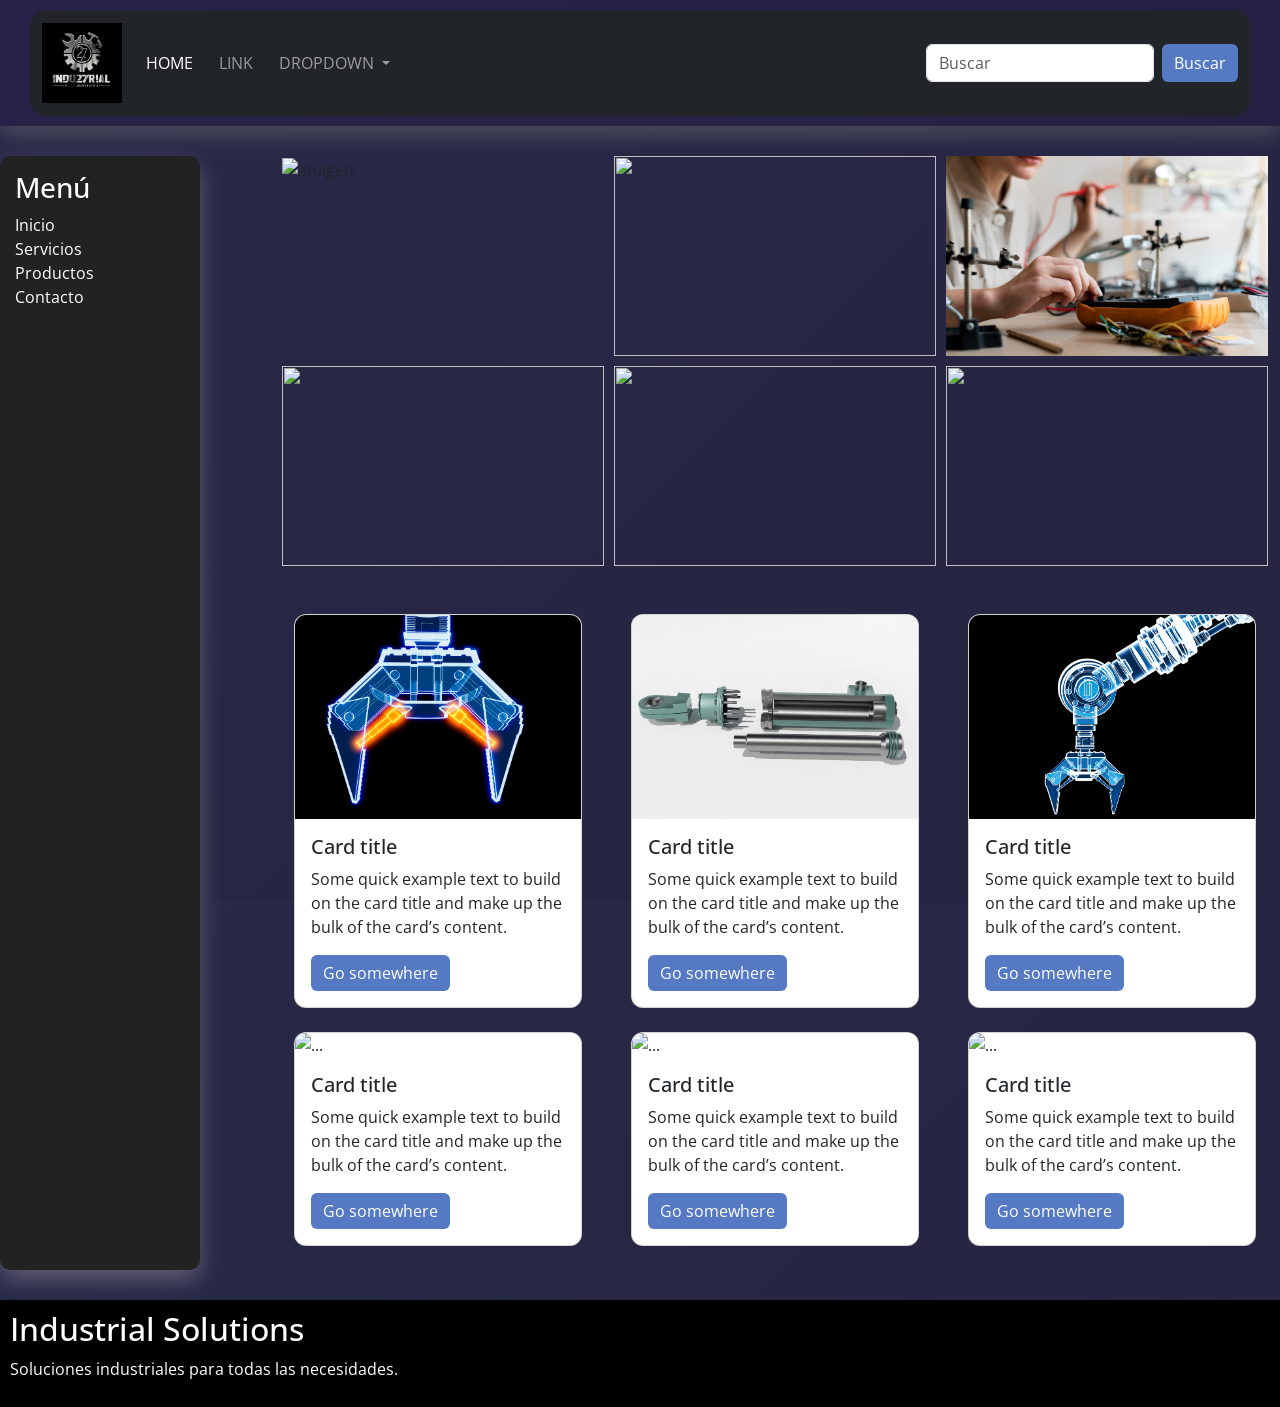
==== index.html @ 7405435a "mejoras responsive + sidebar + animaciones" ====
<!DOCTYPE html>
<html lang="es">

<head>
    <meta charset="UTF-8">
    <meta name="viewport" content="width=device-width, initial-scale=1.0">
    <title>Clase 5 | Bootstrap</title>
    <!--BOOTSTRAP-->
    <link href="https://cdn.jsdelivr.net/npm/bootstrap@5.3.8/dist/css/bootstrap.min.css" rel="stylesheet"
        integrity="sha384-sRIl4kxILFvY47J16cr9ZwB07vP4J8+LH7qKQnuqkuIAvNWLzeN8tE5YBujZqJLB" crossorigin="anonymous">

    <!--ESTILOS-->
    <link rel="stylesheet" href="assets/css/styles.css">
</head>

<body>
    <header>
        <nav class="navbar navbar-expand-lg navbar-dark bg-dark rounded-4">
            <div class="container-fluid">
                <a class="navbar-brand" href="#"><img src="assets/img/logo.webp" width="80" alt="logo"></a>
                <button class="navbar-toggler" type="button" data-bs-toggle="collapse"
                    data-bs-target="#navbarSupportedContent" aria-controls="navbarSupportedContent"
                    aria-expanded="false" aria-label="Toggle navigation">
                    <span class="navbar-toggler-icon"></span>
                </button>
                <div class="collapse navbar-collapse" id="navbarSupportedContent">
                    <ul class="navbar-nav me-auto mb-2 mb-lg-0">
                        <li class="nav-item">
                            <a class="nav-link active" aria-current="page" href="#">Home</a>
                        </li>
                        <li class="nav-item">
                            <a class="nav-link" href="#">Link</a>
                        </li>
                        <li class="nav-item dropdown">
                            <a class="nav-link dropdown-toggle" href="#" role="button" data-bs-toggle="dropdown"
                                aria-expanded="false">
                                Dropdown
                            </a>
                            <ul class="dropdown-menu">
                                <li><a class="dropdown-item" href="#">Action</a></li>
                                <li><a class="dropdown-item" href="#">Another action</a></li>
                                <li>
                                    <hr class="dropdown-divider">
                                </li>
                                <li><a class="dropdown-item" href="#">Something else here</a></li>
                            </ul>
                        </li>

                    </ul>
                    <form class="d-flex" role="search">
                        <input class="form-control me-2" type="search" placeholder="Buscar" aria-label="Search" />
                        <button class="btn btn-primary" type="submit">Buscar</button>
                    </form>
                </div>
            </div>
        </nav>
        <!-- <div>
            
        </div> -->

        <!--  <div id="menu-hamburguesa">
            <img src="assets/img/menu-svgrepo-com.svg" width="50" alt="menu">
        </div> -->
    </header>
    <main>
        <section class="layout">
            <aside class="sidebar">
                <h3>Menú</h3>
                <ul>
                    <li>Inicio</li>
                    <li>Servicios</li>
                    <li>Productos</li>
                    <li>Contacto</li>
                </ul>
            </aside>
            <div>
                <section class="grilla container">
                    <div class="contenedor-1">
                        <img src="assets/img/imagen1.jpg" alt="imagen">
                    </div>
                    <div class="contenedor-2">
                        <img src="assets/img/imagen2.jpg" alt="">
                    </div>
                    <div class="contenedor-3">
                        <img src="assets/img/imagen3.jpg" alt="">
                    </div>
                    <div class="contenedor-4">
                        <img src="assets/img/imagen4.jpg" alt="">
                    </div>
                    <div class="contenedor-5">
                        <img src="assets/img/imagen5.jpg" alt="">
                    </div>
                    <div class="contenedor-6">
                        <img src="assets/img/imagen6.jpg" alt="">
                    </div>
                </section>
                <section id="section" class="mt-5">
                    <div class="container">
                        <div class="row">
                            <div class="col-md-6 col-lg-4 mb-4 d-flex justify-content-center">
                                <div class="card" style="width: 18rem;">
                                    <img src="assets/img/imagen7.jpg" class="card-img-top" alt="...">
                                    <div class="card-body">
                                        <h5 class="card-title">Card title</h5>
                                        <p class="card-text">Some quick example text to build on the card title and make
                                            up
                                            the bulk
                                            of the card’s
                                            content.</p>
                                        <a href="#" class="btn btn-primary">Go somewhere</a>
                                    </div>
                                </div>
                            </div>
                            <div class="col-md-6 col-lg-4 mb-4 d-flex justify-content-center">
                                <div class="card" style="width: 18rem;">
                                    <img src="assets/img/imagen8.jpg" class="card-img-top" alt="...">
                                    <div class="card-body">
                                        <h5 class="card-title">Card title</h5>
                                        <p class="card-text">Some quick example text to build on the card title and make
                                            up
                                            the bulk
                                            of the card’s
                                            content.</p>
                                        <a href="#" class="btn btn-primary">Go somewhere</a>
                                    </div>
                                </div>
                            </div>
                            <div class="col-md-6 col-lg-4 mb-4 d-flex justify-content-center">
                                <div class="card" style="width: 18rem;">
                                    <img src="assets/img/imagen9.jpg" class="card-img-top" alt="...">
                                    <div class="card-body">
                                        <h5 class="card-title">Card title</h5>
                                        <p class="card-text">Some quick example text to build on the card title and make
                                            up
                                            the bulk
                                            of the card’s
                                            content.</p>
                                        <a href="#" class="btn btn-primary">Go somewhere</a>
                                    </div>
                                </div>
                            </div>
                            <div class="col-md-6 col-lg-4 mb-4 d-flex justify-content-center">
                                <div class="card" style="width: 18rem;">
                                    <img src="assets/img/imagen10.jpg" class="card-img-top" alt="...">
                                    <div class="card-body">
                                        <h5 class="card-title">Card title</h5>
                                        <p class="card-text">Some quick example text to build on the card title and make
                                            up
                                            the bulk
                                            of the card’s
                                            content.</p>
                                        <a href="#" class="btn btn-primary">Go somewhere</a>
                                    </div>
                                </div>
                            </div>
                            <div class="col-md-6 col-lg-4 mb-4 d-flex justify-content-center">
                                <div class="card" style="width: 18rem;">
                                    <img src="assets/img/imagen11.jpg" class="card-img-top" alt="...">
                                    <div class="card-body">
                                        <h5 class="card-title">Card title</h5>
                                        <p class="card-text">Some quick example text to build on the card title and make
                                            up
                                            the bulk
                                            of the card’s
                                            content.</p>
                                        <a href="#" class="btn btn-primary">Go somewhere</a>
                                    </div>
                                </div>
                            </div>
                            <div class="col-md-6 col-lg-4 mb-4 d-flex justify-content-center">
                                <div class="card" style="width: 18rem;">
                                    <img src="assets/img/imagen12.jpg" class="card-img-top" alt="...">
                                    <div class="card-body">
                                        <h5 class="card-title">Card title</h5>
                                        <p class="card-text">Some quick example text to build on the card title and make
                                            up
                                            the bulk
                                            of the card’s
                                            content.</p>
                                        <a href="#" class="btn btn-primary">Go somewhere</a>
                                    </div>
                                </div>
                            </div>
                        </div>
                    </div>
                </section>
            </div>
        </section>
    </main>
    <footer>
        <h2>Industrial Solutions</h2>
        <p>Soluciones industriales para todas las necesidades.</p>
    </footer>
    <!--BOOTSTRAP-->
    <script src="https://cdn.jsdelivr.net/npm/bootstrap@5.3.8/dist/js/bootstrap.bundle.min.js"
        integrity="sha384-FKyoEForCGlyvwx9Hj09JcYn3nv7wiPVlz7YYwJrWVcXK/BmnVDxM+D2scQbITxI"
        crossorigin="anonymous"></script>
</body>

</html>
---- assets/css/styles.css ----
@import url("https://fonts.googleapis.com/css2?family=Open+Sans:ital,wght@0,300..800;1,300..800&display=swap");
* {
  padding: 0;
  margin: 0;
  box-sizing: border-box;
}

body {
  font-family: "Open Sans", sans-serif;
  background: linear-gradient(135deg, #282848, #252541);
}

html, body {
  height: 100%;
}

body {
  display: flex;
  flex-direction: column;
}

.layout {
  display: grid;
  grid-template-columns: 250px 1fr;
  gap: 20px;
}
@media (max-width: 991px) {
  .layout {
    grid-template-columns: 1fr;
    padding: 0 10px;
  }
}

header {
  background-color: rgba(37, 6, 66, 0.179);
  padding: 10px 30px;
  box-shadow: 0 10px 20px rgba(128, 128, 128, 0.383);
}
header nav ul {
  list-style: none;
  display: flex;
  column-gap: 10px;
}
header nav ul li a {
  text-decoration: none;
  color: rgb(85, 121, 194);
  text-transform: uppercase;
  font-weight: 600;
}
header nav ul li:hover .submenu {
  display: block;
}
header nav ul .lista {
  position: relative;
}
header nav ul .lista .submenu {
  display: none;
  position: absolute;
  top: 20px;
  left: -10px;
  padding: 10px;
  width: 180px;
  background-color: rgba(245, 245, 220, 0.837);
}
header nav ul .lista .submenu li {
  margin-bottom: 5px;
}
header #menu-hamburguesa {
  display: none;
}

main {
  flex: 1;
}

main {
  flex: 1;
  padding: 30px 0;
}

footer {
  background-color: black;
  color: white;
  padding: 10px;
}

.grilla img {
  width: 100%;
  height: 100%;
  object-fit: cover;
}

.grilla {
  display: grid;
  grid-template-columns: repeat(3, 1fr);
  grid-template-rows: 200px 200px;
  justify-content: center;
  grid-template-areas: "area1 area2 area3" "area4 area5 area6";
  gap: 10px;
}

.contenedor-1 {
  grid-area: area1;
}

.contenedor-2 {
  grid-area: area2;
}

.contenedor-3 {
  grid-area: area3;
}

.contenedor-4 {
  grid-area: area4;
}

.contenedor-5 {
  grid-area: area5;
}

.contenedor-6 {
  grid-area: area6;
}

.sidebar {
  width: 200px;
  background-color: #222;
  color: white;
  padding: 15px;
  justify-items: center;
  border-radius: 10px;
  box-shadow: 0 10px 25px rgba(227, 222, 222, 0.3);
}
.sidebar ul {
  list-style: none;
  padding: 0;
}

@media (max-width: 991px) {
  .sidebar {
    padding: 10px;
    justify-self: center;
    margin: 10px;
    width: 100%;
    text-align: center;
    max-width: none;
    border-radius: 10px;
    box-shadow: 0 10px 25px rgba(227, 222, 222, 0.3);
  }
}
.card {
  transition: all 0.3s ease;
  border-radius: 12px;
  overflow: hidden;
}
.card:hover {
  transform: translateY(-8px) scale(1.03);
  box-shadow: 0 25px 60px rgba(0, 0, 0, 0.3);
}

.card-img-top {
  transition: transform 0.3s ease;
}

.card:hover .card-img-top {
  transform: scale(1.1);
}

.btn-primary {
  background-color: rgb(85, 121, 194);
  border: none;
}

.btn-primary:hover {
  background-color: rgb(85, 121, 194);
  opacity: 0.8;
}

#animaciones .caja {
  width: 100px;
  height: 100px;
  background-color: red;
  margin: 20px;
}

@media (max-width: 991px) {
  header #menu-hamburguesa {
    display: block;
  }
  header nav {
    display: none;
  }
  .layout {
    flex-direction: column;
  }
}
@media (max-width: 780px) {
  .grilla {
    grid-template-columns: repeat(2, 1fr);
    grid-template-rows: repeat(3, 200px);
    grid-template-areas: "area1 area2" "area3 area4" "area5 area6";
  }
}
@media (max-width: 480px) {
  .grilla {
    grid-template-columns: 1fr;
    grid-template-rows: repeat(6, 200px);
    grid-template-areas: "area1" "area2" "area3" "area4" "area5" "area6";
  }
  .card img {
    height: 150px;
  }
}

/*# sourceMappingURL=styles.css.map */
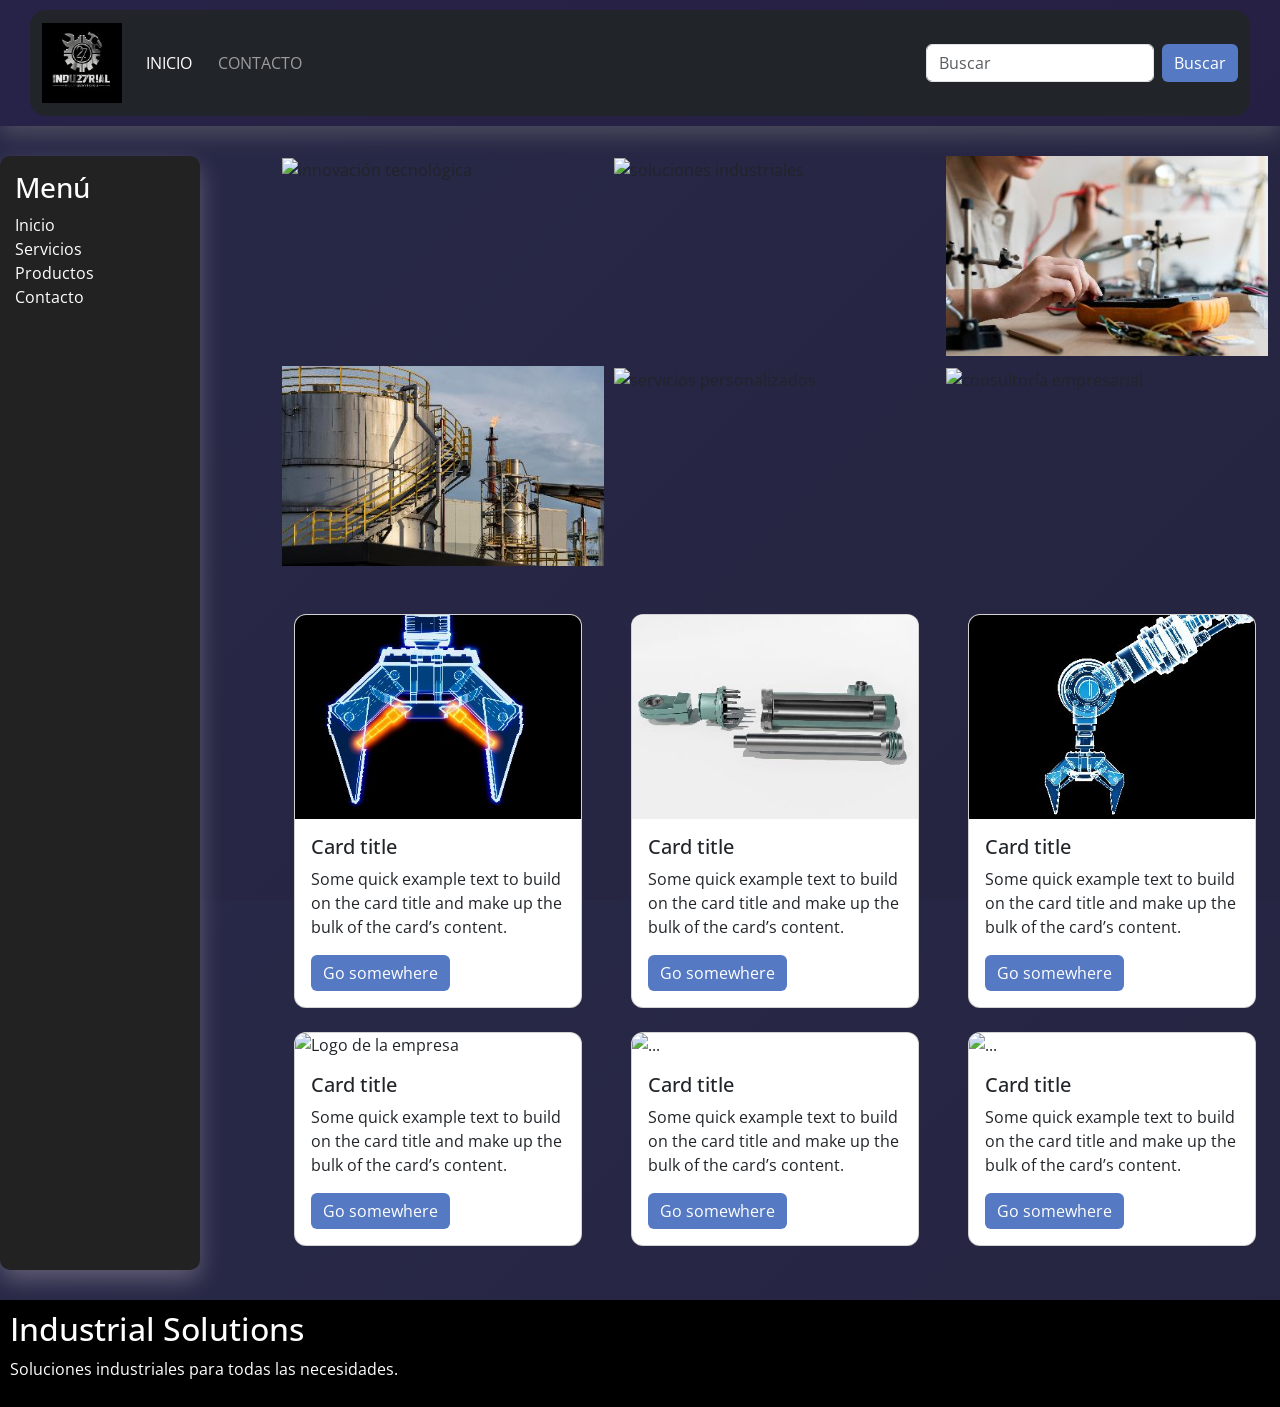
==== commit 45ff6ea9: "se modifica tamaño de imagenes y se agrega productos.html" ====
--- a/index.html
+++ b/index.html
@@ -4,7 +4,10 @@
 <head>
     <meta charset="UTF-8">
     <meta name="viewport" content="width=device-width, initial-scale=1.0">
-    <title>Clase 5 | Bootstrap</title>
+    <title>Industrial | Multiservicios</title>
+    <meta name="description" content="Soluciones industriales para todas las necesidades, contactanos y mejora tu industria.">
+    <meta name="keywords" content="industrial, soluciones, multiservicios, industria, servicios industriales">
+
     <!--BOOTSTRAP-->
     <link href="https://cdn.jsdelivr.net/npm/bootstrap@5.3.8/dist/css/bootstrap.min.css" rel="stylesheet"
         integrity="sha384-sRIl4kxILFvY47J16cr9ZwB07vP4J8+LH7qKQnuqkuIAvNWLzeN8tE5YBujZqJLB" crossorigin="anonymous">
@@ -26,25 +29,12 @@
                 <div class="collapse navbar-collapse" id="navbarSupportedContent">
                     <ul class="navbar-nav me-auto mb-2 mb-lg-0">
                         <li class="nav-item">
-                            <a class="nav-link active" aria-current="page" href="#">Home</a>
+                            <a class="nav-link active" aria-current="page" href="#">Inicio</a>
                         </li>
                         <li class="nav-item">
-                            <a class="nav-link" href="#">Link</a>
+                            <a class="nav-link" href="pages/contacto.html">Contacto</a>
                         </li>
-                        <li class="nav-item dropdown">
-                            <a class="nav-link dropdown-toggle" href="#" role="button" data-bs-toggle="dropdown"
-                                aria-expanded="false">
-                                Dropdown
-                            </a>
-                            <ul class="dropdown-menu">
-                                <li><a class="dropdown-item" href="#">Action</a></li>
-                                <li><a class="dropdown-item" href="#">Another action</a></li>
-                                <li>
-                                    <hr class="dropdown-divider">
-                                </li>
-                                <li><a class="dropdown-item" href="#">Something else here</a></li>
-                            </ul>
-                        </li>
+                        
 
                     </ul>
                     <form class="d-flex" role="search">
@@ -76,22 +66,22 @@
             <div>
                 <section class="grilla container">
                     <div class="contenedor-1">
-                        <img src="assets/img/imagen1.jpg" alt="imagen">
+                        <img src="assets/img/imagen1.jpg" alt="innovación tecnológica">
                     </div>
                     <div class="contenedor-2">
-                        <img src="assets/img/imagen2.jpg" alt="">
+                        <img src="assets/img/imagen2.jpg" alt="soluciones industriales">
                     </div>
                     <div class="contenedor-3">
-                        <img src="assets/img/imagen3.jpg" alt="">
+                        <img src="assets/img/imagen3.jpg" alt="servicios especializados">
                     </div>
                     <div class="contenedor-4">
-                        <img src="assets/img/imagen4.jpg" alt="">
+                        <img src="assets/img/imagen4.jpg" alt="mejora de procesos industriales">
                     </div>
                     <div class="contenedor-5">
-                        <img src="assets/img/imagen5.jpg" alt="">
+                        <img src="assets/img/imagen5.jpg" alt="servicios personalizados">
                     </div>
                     <div class="contenedor-6">
-                        <img src="assets/img/imagen6.jpg" alt="">
+                        <img src="assets/img/imagen6.jpg" alt="consultoría empresarial">
                     </div>
                 </section>
                 <section id="section" class="mt-5">
@@ -141,7 +131,7 @@
                             </div>
                             <div class="col-md-6 col-lg-4 mb-4 d-flex justify-content-center">
                                 <div class="card" style="width: 18rem;">
-                                    <img src="assets/img/imagen10.jpg" class="card-img-top" alt="...">
+                                    <img src="assets/img/imagen10.jpg" class="card-img-top" alt="Logo de la empresa">
                                     <div class="card-body">
                                         <h5 class="card-title">Card title</h5>
                                         <p class="card-text">Some quick example text to build on the card title and make
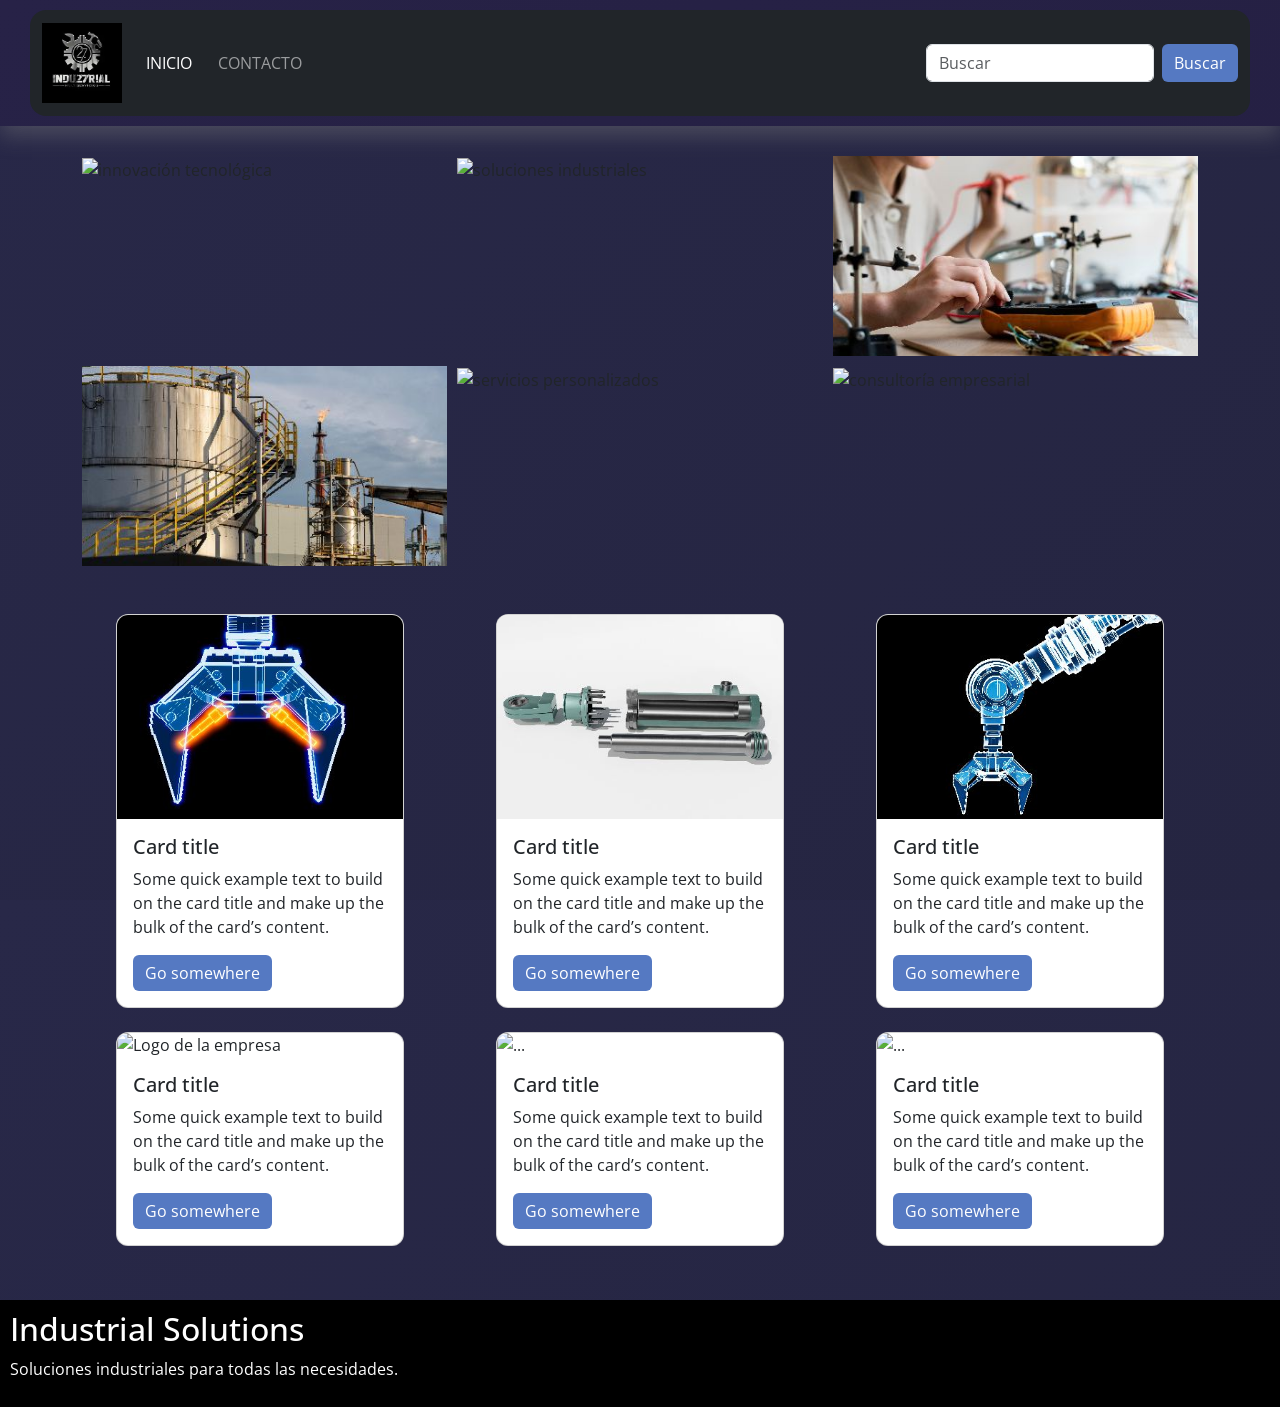
==== commit ac319a30: "agregan archivos" ====
--- a/index.html
+++ b/index.html
@@ -54,15 +54,6 @@
     </header>
     <main>
         <section class="layout">
-            <aside class="sidebar">
-                <h3>Menú</h3>
-                <ul>
-                    <li>Inicio</li>
-                    <li>Servicios</li>
-                    <li>Productos</li>
-                    <li>Contacto</li>
-                </ul>
-            </aside>
             <div>
                 <section class="grilla container">
                     <div class="contenedor-1">
--- a/assets/css/styles.css
+++ b/assets/css/styles.css
@@ -21,7 +21,7 @@
 
 .layout {
   display: grid;
-  grid-template-columns: 250px 1fr;
+  grid-template-columns: 1fr;
   gap: 20px;
 }
 @media (max-width: 991px) {
@@ -39,6 +39,7 @@
 header nav ul {
   list-style: none;
   display: flex;
+  -moz-column-gap: 10px;
   column-gap: 10px;
 }
 header nav ul li a {
@@ -87,6 +88,7 @@
 .grilla img {
   width: 100%;
   height: 100%;
+  -o-object-fit: cover;
   object-fit: cover;
 }
 
@@ -211,6 +213,4 @@
   .card img {
     height: 150px;
   }
-}
-
-/*# sourceMappingURL=styles.css.map */
+}/*# sourceMappingURL=styles.css.map */
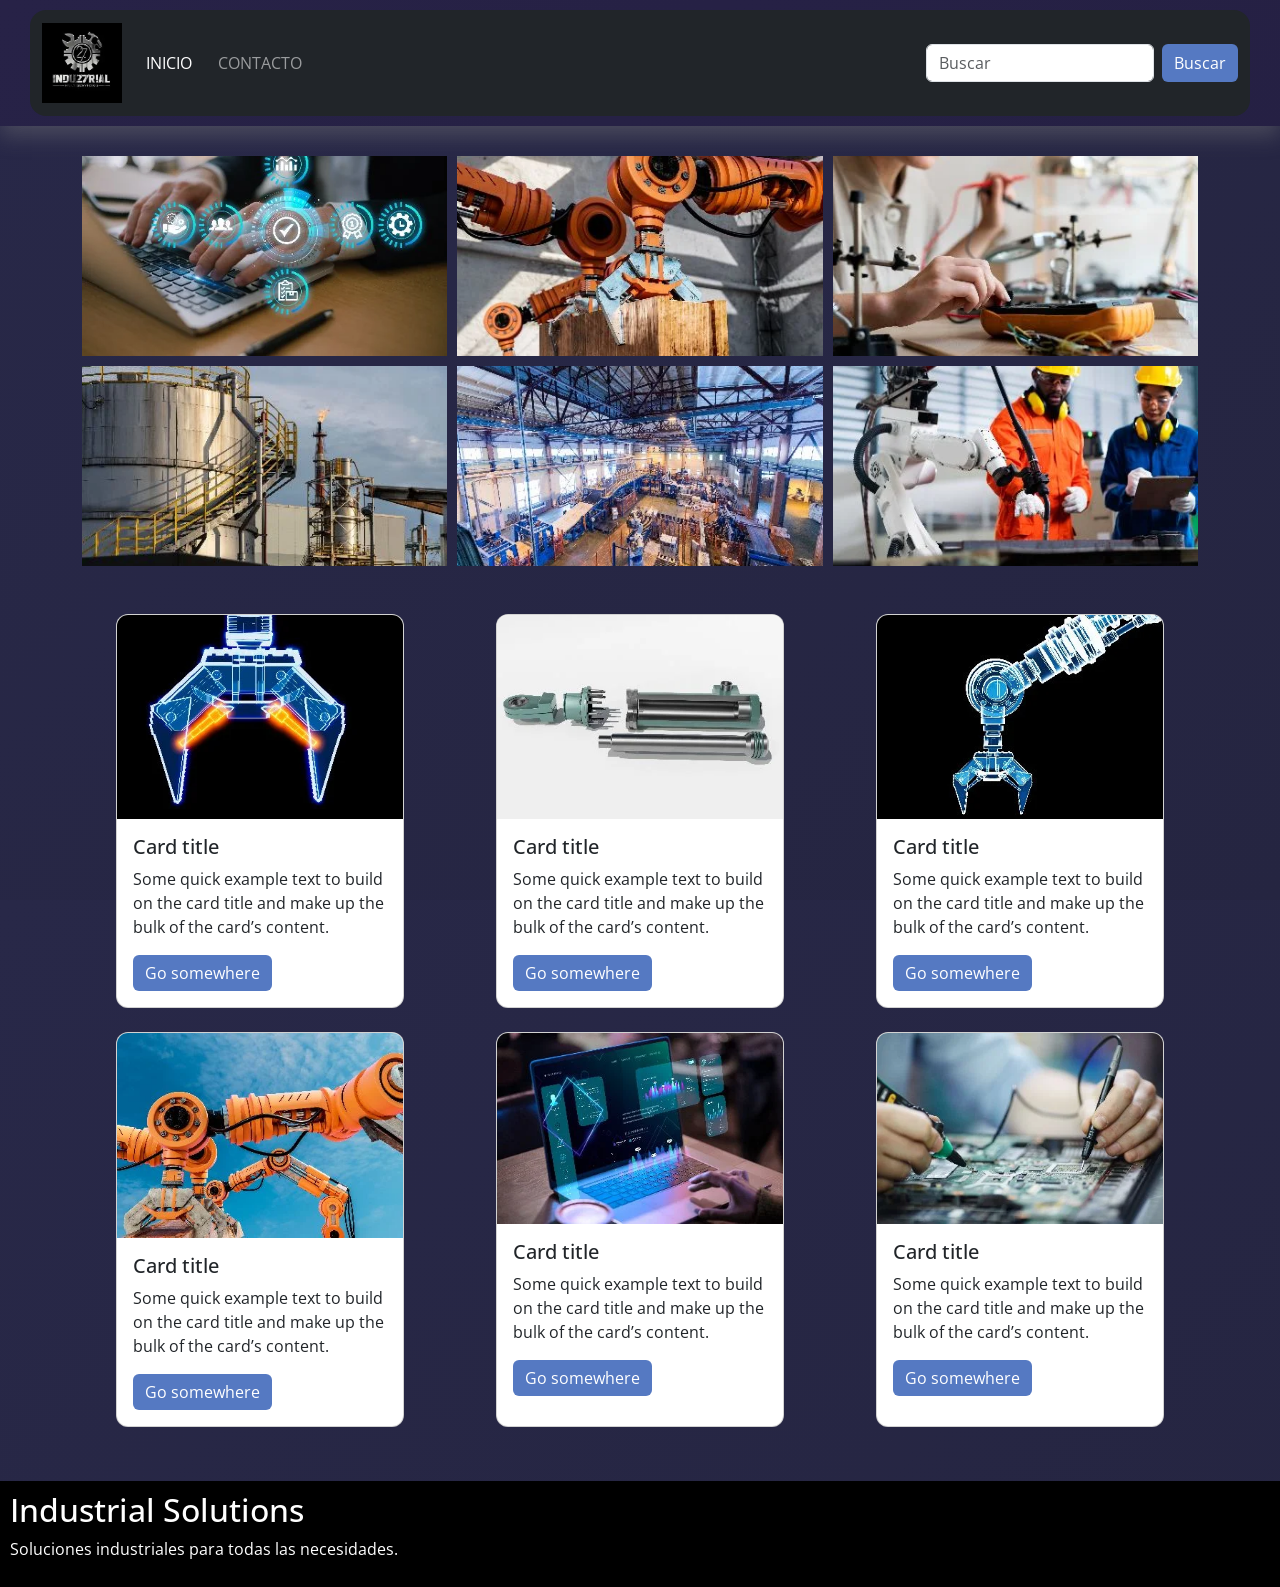
==== commit 3746ba58: "se corrige html de jpg a webp" ====
--- a/index.html
+++ b/index.html
@@ -57,22 +57,22 @@
             <div>
                 <section class="grilla container">
                     <div class="contenedor-1">
-                        <img src="assets/img/imagen1.jpg" alt="innovación tecnológica">
+                        <img src="assets/img/imagen1.webp" alt="innovación tecnológica">
                     </div>
                     <div class="contenedor-2">
-                        <img src="assets/img/imagen2.jpg" alt="soluciones industriales">
+                        <img src="assets/img/imagen2.webp" alt="soluciones industriales">
                     </div>
                     <div class="contenedor-3">
-                        <img src="assets/img/imagen3.jpg" alt="servicios especializados">
+                        <img src="assets/img/imagen3.webp" alt="servicios especializados">
                     </div>
                     <div class="contenedor-4">
-                        <img src="assets/img/imagen4.jpg" alt="mejora de procesos industriales">
+                        <img src="assets/img/imagen4.webp" alt="mejora de procesos industriales">
                     </div>
                     <div class="contenedor-5">
-                        <img src="assets/img/imagen5.jpg" alt="servicios personalizados">
+                        <img src="assets/img/imagen5.webp" alt="servicios personalizados">
                     </div>
                     <div class="contenedor-6">
-                        <img src="assets/img/imagen6.jpg" alt="consultoría empresarial">
+                        <img src="assets/img/imagen6.webp" alt="consultoría empresarial">
                     </div>
                 </section>
                 <section id="section" class="mt-5">
@@ -80,7 +80,7 @@
                         <div class="row">
                             <div class="col-md-6 col-lg-4 mb-4 d-flex justify-content-center">
                                 <div class="card" style="width: 18rem;">
-                                    <img src="assets/img/imagen7.jpg" class="card-img-top" alt="...">
+                                    <img src="assets/img/imagen7.webp" class="card-img-top" alt="...">
                                     <div class="card-body">
                                         <h5 class="card-title">Card title</h5>
                                         <p class="card-text">Some quick example text to build on the card title and make
@@ -94,7 +94,7 @@
                             </div>
                             <div class="col-md-6 col-lg-4 mb-4 d-flex justify-content-center">
                                 <div class="card" style="width: 18rem;">
-                                    <img src="assets/img/imagen8.jpg" class="card-img-top" alt="...">
+                                    <img src="assets/img/imagen8.webp" class="card-img-top" alt="...">
                                     <div class="card-body">
                                         <h5 class="card-title">Card title</h5>
                                         <p class="card-text">Some quick example text to build on the card title and make
@@ -108,7 +108,7 @@
                             </div>
                             <div class="col-md-6 col-lg-4 mb-4 d-flex justify-content-center">
                                 <div class="card" style="width: 18rem;">
-                                    <img src="assets/img/imagen9.jpg" class="card-img-top" alt="...">
+                                    <img src="assets/img/imagen9.webp" class="card-img-top" alt="...">
                                     <div class="card-body">
                                         <h5 class="card-title">Card title</h5>
                                         <p class="card-text">Some quick example text to build on the card title and make
@@ -122,7 +122,7 @@
                             </div>
                             <div class="col-md-6 col-lg-4 mb-4 d-flex justify-content-center">
                                 <div class="card" style="width: 18rem;">
-                                    <img src="assets/img/imagen10.jpg" class="card-img-top" alt="Logo de la empresa">
+                                    <img src="assets/img/imagen10.webp" class="card-img-top" alt="Logo de la empresa">
                                     <div class="card-body">
                                         <h5 class="card-title">Card title</h5>
                                         <p class="card-text">Some quick example text to build on the card title and make
@@ -136,7 +136,7 @@
                             </div>
                             <div class="col-md-6 col-lg-4 mb-4 d-flex justify-content-center">
                                 <div class="card" style="width: 18rem;">
-                                    <img src="assets/img/imagen11.jpg" class="card-img-top" alt="...">
+                                    <img src="assets/img/imagen11.webp" class="card-img-top" alt="...">
                                     <div class="card-body">
                                         <h5 class="card-title">Card title</h5>
                                         <p class="card-text">Some quick example text to build on the card title and make
@@ -150,7 +150,7 @@
                             </div>
                             <div class="col-md-6 col-lg-4 mb-4 d-flex justify-content-center">
                                 <div class="card" style="width: 18rem;">
-                                    <img src="assets/img/imagen12.jpg" class="card-img-top" alt="...">
+                                    <img src="assets/img/imagen12.webp" class="card-img-top" alt="...">
                                     <div class="card-body">
                                         <h5 class="card-title">Card title</h5>
                                         <p class="card-text">Some quick example text to build on the card title and make
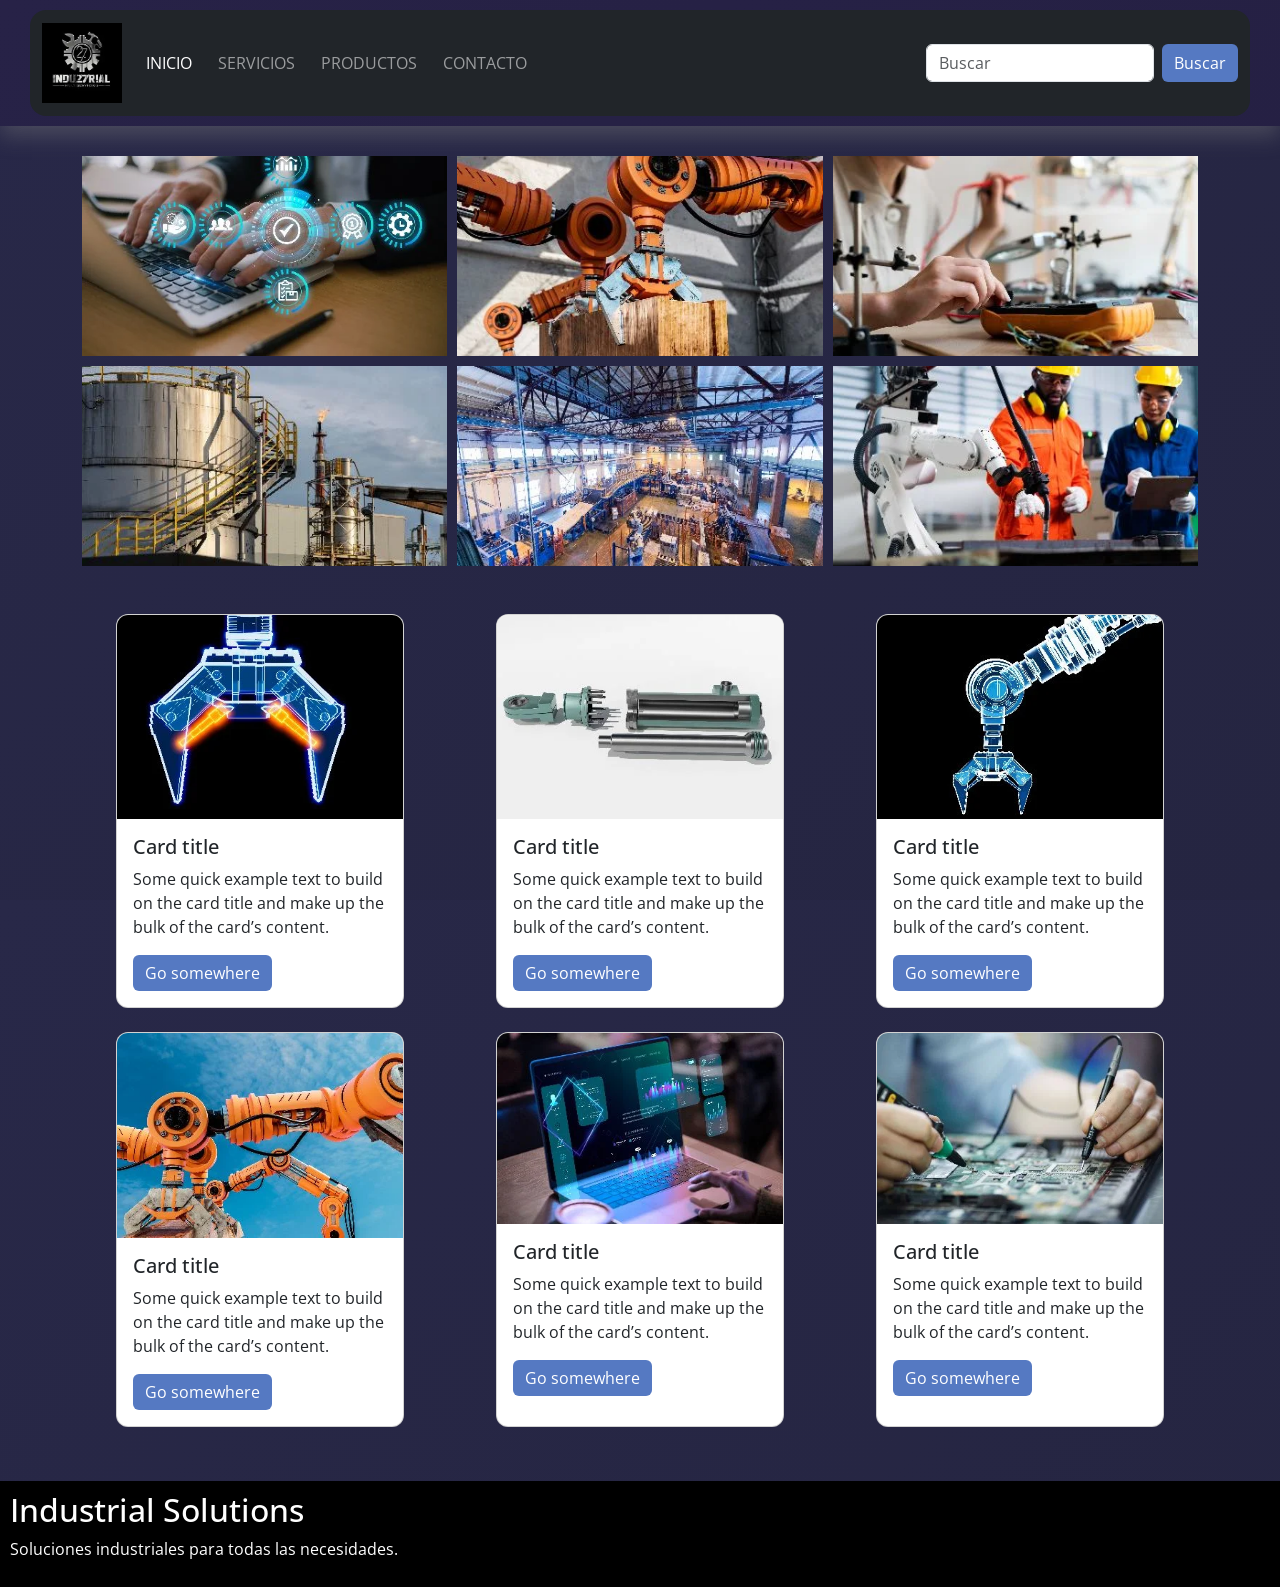
==== commit 6de4cd87: "se corrige menu" ====
--- a/index.html
+++ b/index.html
@@ -32,9 +32,14 @@
                             <a class="nav-link active" aria-current="page" href="#">Inicio</a>
                         </li>
                         <li class="nav-item">
+                            <a class="nav-link" href="pages/servicios.html">Servicios</a>
+                        </li>
+                        <li class="nav-item">
+                            <a class="nav-link" href="pages/productos.html">Productos</a>
+                        </li>
+                        <li class="nav-item">
                             <a class="nav-link" href="pages/contacto.html">Contacto</a>
                         </li>
-                        
 
                     </ul>
                     <form class="d-flex" role="search">
--- a/assets/css/styles.css
+++ b/assets/css/styles.css
@@ -39,7 +39,6 @@
 header nav ul {
   list-style: none;
   display: flex;
-  -moz-column-gap: 10px;
   column-gap: 10px;
 }
 header nav ul li a {
@@ -88,7 +87,6 @@
 .grilla img {
   width: 100%;
   height: 100%;
-  -o-object-fit: cover;
   object-fit: cover;
 }
 
@@ -213,4 +211,6 @@
   .card img {
     height: 150px;
   }
-}/*# sourceMappingURL=styles.css.map */+}
+
+/*# sourceMappingURL=styles.css.map */
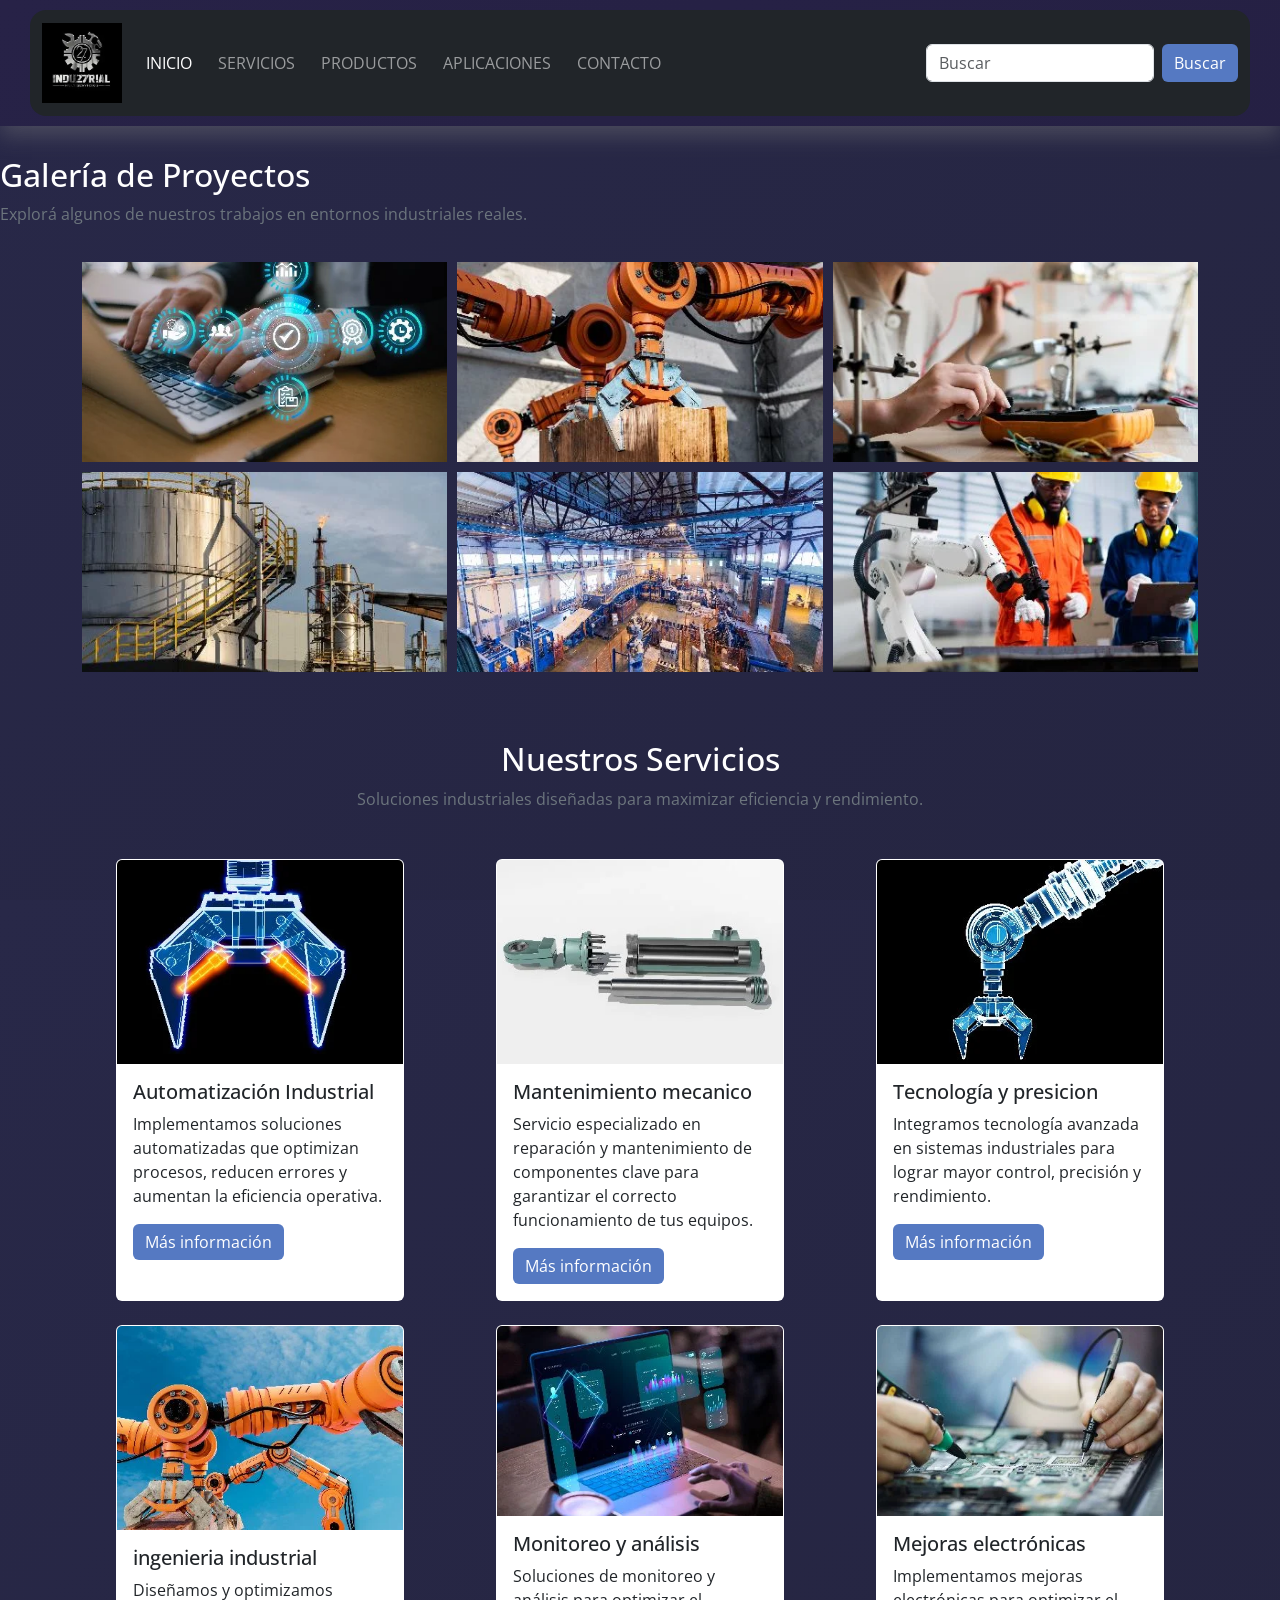
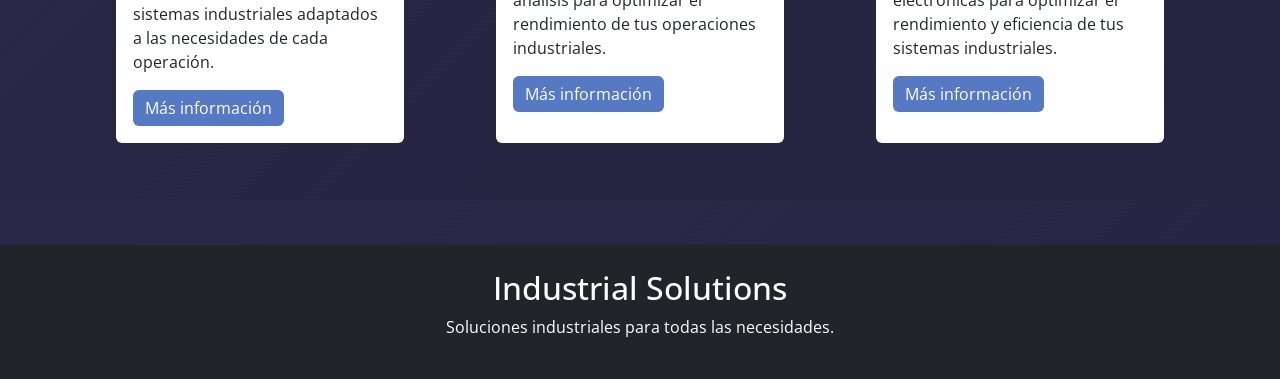
==== commit 9d4f47fb: "confeccion de pages servicio productos contacto" ====
--- a/index.html
+++ b/index.html
@@ -5,12 +5,16 @@
     <meta charset="UTF-8">
     <meta name="viewport" content="width=device-width, initial-scale=1.0">
     <title>Industrial | Multiservicios</title>
-    <meta name="description" content="Soluciones industriales para todas las necesidades, contactanos y mejora tu industria.">
+    <meta name="description"
+        content="Soluciones industriales para todas las necesidades, contactanos y mejora tu industria.">
     <meta name="keywords" content="industrial, soluciones, multiservicios, industria, servicios industriales">
 
     <!--BOOTSTRAP-->
     <link href="https://cdn.jsdelivr.net/npm/bootstrap@5.3.8/dist/css/bootstrap.min.css" rel="stylesheet"
         integrity="sha384-sRIl4kxILFvY47J16cr9ZwB07vP4J8+LH7qKQnuqkuIAvNWLzeN8tE5YBujZqJLB" crossorigin="anonymous">
+
+    <!--AOS-->
+    <link href="https://unpkg.com/aos@2.3.1/dist/aos.css" rel="stylesheet">
 
     <!--ESTILOS-->
     <link rel="stylesheet" href="assets/css/styles.css">
@@ -38,9 +42,11 @@
                             <a class="nav-link" href="pages/productos.html">Productos</a>
                         </li>
                         <li class="nav-item">
+                            <a class="nav-link" href="pages/aplicaciones.html">Aplicaciones</a>
+                        </li>
+                        <li class="nav-item">
                             <a class="nav-link" href="pages/contacto.html">Contacto</a>
                         </li>
-
                     </ul>
                     <form class="d-flex" role="search">
                         <input class="form-control me-2" type="search" placeholder="Buscar" aria-label="Search" />
@@ -59,121 +65,113 @@
     </header>
     <main>
         <section class="layout">
-            <div>
-                <section class="grilla container">
-                    <div class="contenedor-1">
-                        <img src="assets/img/imagen1.webp" alt="innovación tecnológica">
+            <div class="section-header" data-aos="fade-right" data-aos-duration="1000">
+                <h2 class="text-white">Galería de Proyectos</h2>
+                <p class="text-secondary">Explorá algunos de nuestros trabajos en entornos industriales reales.</p>
+            </div>
+            <section class="grilla container" data-aos="fade-up" data-aos-duration="1000">
+                <div class="contenedor-1">
+                    <img src="assets/img/imagen1.webp" alt="innovación tecnológica">
+                </div>
+                <div class="contenedor-2">
+                    <img src="assets/img/imagen2.webp" alt="soluciones industriales">
+                </div>
+                <div class="contenedor-3">
+                    <img src="assets/img/imagen3.webp" alt="servicios especializados">
+                </div>
+                <div class="contenedor-4">
+                    <img src="assets/img/imagen4.webp" alt="mejora de procesos industriales">
+                </div>
+                <div class="contenedor-5">
+                    <img src="assets/img/imagen5.webp" alt="servicios personalizados">
+                </div>
+                <div class="contenedor-6">
+                    <img src="assets/img/imagen6.webp" alt="consultoría empresarial">
+                </div>
+            </section>
+            <section id="section" class="mt-5" data-aos="fade-up" data-aos-duration="1000">
+                <div class="container">
+                    <div class="text-center mb-5">
+                        <h2 class="text-white">Nuestros Servicios</h2>
+                        <p class="text-secondary">Soluciones industriales diseñadas para maximizar eficiencia y
+                            rendimiento.</p>
                     </div>
-                    <div class="contenedor-2">
-                        <img src="assets/img/imagen2.webp" alt="soluciones industriales">
-                    </div>
-                    <div class="contenedor-3">
-                        <img src="assets/img/imagen3.webp" alt="servicios especializados">
-                    </div>
-                    <div class="contenedor-4">
-                        <img src="assets/img/imagen4.webp" alt="mejora de procesos industriales">
-                    </div>
-                    <div class="contenedor-5">
-                        <img src="assets/img/imagen5.webp" alt="servicios personalizados">
-                    </div>
-                    <div class="contenedor-6">
-                        <img src="assets/img/imagen6.webp" alt="consultoría empresarial">
-                    </div>
-                </section>
-                <section id="section" class="mt-5">
-                    <div class="container">
-                        <div class="row">
-                            <div class="col-md-6 col-lg-4 mb-4 d-flex justify-content-center">
-                                <div class="card" style="width: 18rem;">
-                                    <img src="assets/img/imagen7.webp" class="card-img-top" alt="...">
-                                    <div class="card-body">
-                                        <h5 class="card-title">Card title</h5>
-                                        <p class="card-text">Some quick example text to build on the card title and make
-                                            up
-                                            the bulk
-                                            of the card’s
-                                            content.</p>
-                                        <a href="#" class="btn btn-primary">Go somewhere</a>
-                                    </div>
+                    <div class="row">
+                        <div class="col-md-6 col-lg-4 mb-4 d-flex justify-content-center">
+                            <div class="card" style="width: 18rem;">
+                                <img src="assets/img/imagen7.webp" class="card-img-top" alt="Garras robóticas">
+                                <div class="card-body">
+                                    <h5 class="card-title">Automatización Industrial</h5>
+                                    <p class="card-text">Implementamos soluciones automatizadas que optimizan
+                                        procesos, reducen errores y aumentan la eficiencia operativa.</p>
+                                    <a href="#" class="btn btn-primary">Más información</a>
                                 </div>
                             </div>
-                            <div class="col-md-6 col-lg-4 mb-4 d-flex justify-content-center">
-                                <div class="card" style="width: 18rem;">
-                                    <img src="assets/img/imagen8.webp" class="card-img-top" alt="...">
-                                    <div class="card-body">
-                                        <h5 class="card-title">Card title</h5>
-                                        <p class="card-text">Some quick example text to build on the card title and make
-                                            up
-                                            the bulk
-                                            of the card’s
-                                            content.</p>
-                                        <a href="#" class="btn btn-primary">Go somewhere</a>
-                                    </div>
+                        </div>
+                        <div class="col-md-6 col-lg-4 mb-4 d-flex justify-content-center">
+                            <div class="card" style="width: 18rem;">
+                                <img src="assets/img/imagen8.webp" class="card-img-top" alt="Pistón de máquina">
+                                <div class="card-body">
+                                    <h5 class="card-title">Mantenimiento mecanico</h5>
+                                    <p class="card-text">Servicio especializado en reparación y mantenimiento de
+                                        componentes clave para garantizar el correcto funcionamiento de tus equipos.
+                                    </p>
+                                    <a href="#" class="btn btn-primary">Más información</a>
                                 </div>
                             </div>
-                            <div class="col-md-6 col-lg-4 mb-4 d-flex justify-content-center">
-                                <div class="card" style="width: 18rem;">
-                                    <img src="assets/img/imagen9.webp" class="card-img-top" alt="...">
-                                    <div class="card-body">
-                                        <h5 class="card-title">Card title</h5>
-                                        <p class="card-text">Some quick example text to build on the card title and make
-                                            up
-                                            the bulk
-                                            of the card’s
-                                            content.</p>
-                                        <a href="#" class="btn btn-primary">Go somewhere</a>
-                                    </div>
+                        </div>
+                        <div class="col-md-6 col-lg-4 mb-4 d-flex justify-content-center">
+                            <div class="card" style="width: 18rem;">
+                                <img src="assets/img/imagen9.webp" class="card-img-top" alt="Brazo robotico completo">
+                                <div class="card-body">
+                                    <h5 class="card-title">Tecnología y presicion</h5>
+                                    <p class="card-text">Integramos tecnología avanzada en sistemas industriales
+                                        para lograr mayor control, precisión y rendimiento.</p>
+                                    <a href="#" class="btn btn-primary">Más información</a>
                                 </div>
                             </div>
-                            <div class="col-md-6 col-lg-4 mb-4 d-flex justify-content-center">
-                                <div class="card" style="width: 18rem;">
-                                    <img src="assets/img/imagen10.webp" class="card-img-top" alt="Logo de la empresa">
-                                    <div class="card-body">
-                                        <h5 class="card-title">Card title</h5>
-                                        <p class="card-text">Some quick example text to build on the card title and make
-                                            up
-                                            the bulk
-                                            of the card’s
-                                            content.</p>
-                                        <a href="#" class="btn btn-primary">Go somewhere</a>
-                                    </div>
+                        </div>
+                        <div class="col-md-6 col-lg-4 mb-4 d-flex justify-content-center">
+                            <div class="card" style="width: 18rem;">
+                                <img src="assets/img/imagen10.webp" class="card-img-top"
+                                    alt="Brazo industrial con tecnología avanzada">
+                                <div class="card-body">
+                                    <h5 class="card-title">ingenieria industrial</h5>
+                                    <p class="card-text">Diseñamos y optimizamos sistemas industriales adaptados a
+                                        las necesidades de cada operación.</p>
+                                    <a href="#" class="btn btn-primary">Más información</a>
                                 </div>
                             </div>
-                            <div class="col-md-6 col-lg-4 mb-4 d-flex justify-content-center">
-                                <div class="card" style="width: 18rem;">
-                                    <img src="assets/img/imagen11.webp" class="card-img-top" alt="...">
-                                    <div class="card-body">
-                                        <h5 class="card-title">Card title</h5>
-                                        <p class="card-text">Some quick example text to build on the card title and make
-                                            up
-                                            the bulk
-                                            of the card’s
-                                            content.</p>
-                                        <a href="#" class="btn btn-primary">Go somewhere</a>
-                                    </div>
+                        </div>
+                        <div class="col-md-6 col-lg-4 mb-4 d-flex justify-content-center">
+                            <div class="card" style="width: 18rem;">
+                                <img src="assets/img/imagen11.webp" class="card-img-top" alt="dashboard en notebook">
+                                <div class="card-body">
+                                    <h5 class="card-title">Monitoreo y análisis</h5>
+                                    <p class="card-text">Soluciones de monitoreo y análisis para optimizar el
+                                        rendimiento de tus operaciones industriales.</p>
+                                    <a href="#" class="btn btn-primary">Más información</a>
                                 </div>
                             </div>
-                            <div class="col-md-6 col-lg-4 mb-4 d-flex justify-content-center">
-                                <div class="card" style="width: 18rem;">
-                                    <img src="assets/img/imagen12.webp" class="card-img-top" alt="...">
-                                    <div class="card-body">
-                                        <h5 class="card-title">Card title</h5>
-                                        <p class="card-text">Some quick example text to build on the card title and make
-                                            up
-                                            the bulk
-                                            of the card’s
-                                            content.</p>
-                                        <a href="#" class="btn btn-primary">Go somewhere</a>
-                                    </div>
+                        </div>
+                        <div class="col-md-6 col-lg-4 mb-4 d-flex justify-content-center">
+                            <div class="card" style="width: 18rem;">
+                                <img src="assets/img/imagen12.webp" class="card-img-top"
+                                    alt="ingeniero industrial trabajando en una planta">
+                                <div class="card-body">
+                                    <h5 class="card-title">Mejoras electrónicas</h5>
+                                    <p class="card-text">Implementamos mejoras electrónicas para optimizar el
+                                        rendimiento y eficiencia de tus sistemas industriales.</p>
+                                    <a href="#" class="btn btn-primary">Más información</a>
                                 </div>
                             </div>
                         </div>
                     </div>
-                </section>
-            </div>
+                </div>
+            </section>
         </section>
     </main>
-    <footer>
+    <footer class="bg-dark text-white text-center p-4 mt-5" data-aos="fade-up" data-aos-duration="1000">
         <h2>Industrial Solutions</h2>
         <p>Soluciones industriales para todas las necesidades.</p>
     </footer>
@@ -181,6 +179,12 @@
     <script src="https://cdn.jsdelivr.net/npm/bootstrap@5.3.8/dist/js/bootstrap.bundle.min.js"
         integrity="sha384-FKyoEForCGlyvwx9Hj09JcYn3nv7wiPVlz7YYwJrWVcXK/BmnVDxM+D2scQbITxI"
         crossorigin="anonymous"></script>
+
+    <!--AOS-->
+    <script src="https://unpkg.com/aos@2.3.1/dist/aos.js"></script>
+    <script>
+        AOS.init();
+    </script>
 </body>
 
 </html>
--- a/assets/css/styles.css
+++ b/assets/css/styles.css
@@ -150,21 +150,12 @@
   }
 }
 .card {
-  transition: all 0.3s ease;
-  border-radius: 12px;
-  overflow: hidden;
+  border: 1px solid rgba(255, 255, 255, 0.08);
+  transition: 0.3s;
 }
 .card:hover {
   transform: translateY(-8px) scale(1.03);
-  box-shadow: 0 25px 60px rgba(0, 0, 0, 0.3);
-}
-
-.card-img-top {
-  transition: transform 0.3s ease;
-}
-
-.card:hover .card-img-top {
-  transform: scale(1.1);
+  box-shadow: 0 25px 60px rgba(0, 0, 0, 0.5), 0 0 20px rgba(255, 255, 255, 0.05);
 }
 
 .btn-primary {
@@ -177,6 +168,124 @@
   opacity: 0.8;
 }
 
+.productos {
+  padding: 20px 20px 20px 20px;
+}
+.productos .grid-productos {
+  display: grid;
+  grid-template-columns: repeat(3, 1fr);
+  gap: 30px;
+}
+.productos .card-producto {
+  background: #1f1f2e;
+  border-radius: 12px;
+  overflow: hidden;
+  transition: all 0.3s ease;
+}
+.productos .card-producto:hover {
+  transform: translateY(-10px);
+  box-shadow: 0 20px 50px rgba(0, 0, 0, 0.4);
+}
+.productos .card-producto img {
+  width: 100%;
+  height: 200px;
+  object-fit: cover;
+}
+.productos .card-producto .card-content {
+  padding: 20px;
+}
+.productos .card-producto .card-content h3 {
+  margin-bottom: 10px;
+  color: #fff;
+}
+.productos .card-producto .card-content p {
+  font-size: 14px;
+  margin-bottom: 15px;
+  color: #ccc;
+}
+.productos .card-producto .card-content .btn {
+  display: inline-block;
+  padding: 8px 16px;
+  background: #4e73df;
+  border-radius: 6px;
+  color: #fff;
+  text-decoration: none;
+}
+
+.contacto {
+  padding: 80px 0;
+}
+
+.contact-card {
+  display: grid;
+  grid-template-columns: 1fr 1fr;
+  background: #1f1f2e;
+  border-radius: 20px;
+  overflow: hidden;
+  box-shadow: 0 20px 60px rgba(0, 0, 0, 0.4);
+}
+
+/* IZQUIERDA */
+.contact-info {
+  padding: 40px;
+  background: linear-gradient(135deg, #4f46e5, #6366f1);
+  color: #fff;
+}
+.contact-info h2 {
+  font-size: 2rem;
+  margin-bottom: 15px;
+}
+.contact-info p {
+  margin-bottom: 25px;
+  color: #e0e7ff;
+}
+.contact-info ul {
+  list-style: none;
+  padding: 0;
+}
+.contact-info ul li {
+  margin-bottom: 10px;
+}
+
+/* DERECHA */
+.contact-form {
+  padding: 40px;
+  display: flex;
+  align-items: center;
+}
+.contact-form form {
+  width: 100%;
+  display: flex;
+  flex-direction: column;
+  gap: 15px;
+}
+.contact-form input,
+.contact-form textarea {
+  padding: 12px;
+  border-radius: 8px;
+  border: none;
+  outline: none;
+  background: #2a2a3d;
+  color: #fff;
+}
+.contact-form button {
+  padding: 12px;
+  border: none;
+  border-radius: 8px;
+  background: #4f46e5;
+  color: #fff;
+  cursor: pointer;
+  transition: 0.3s;
+}
+.contact-form button:hover {
+  background: #6366f1;
+}
+
+@media (max-width: 768px) {
+  .contact-card {
+    grid-template-columns: 1fr;
+  }
+}
 #animaciones .caja {
   width: 100px;
   height: 100px;
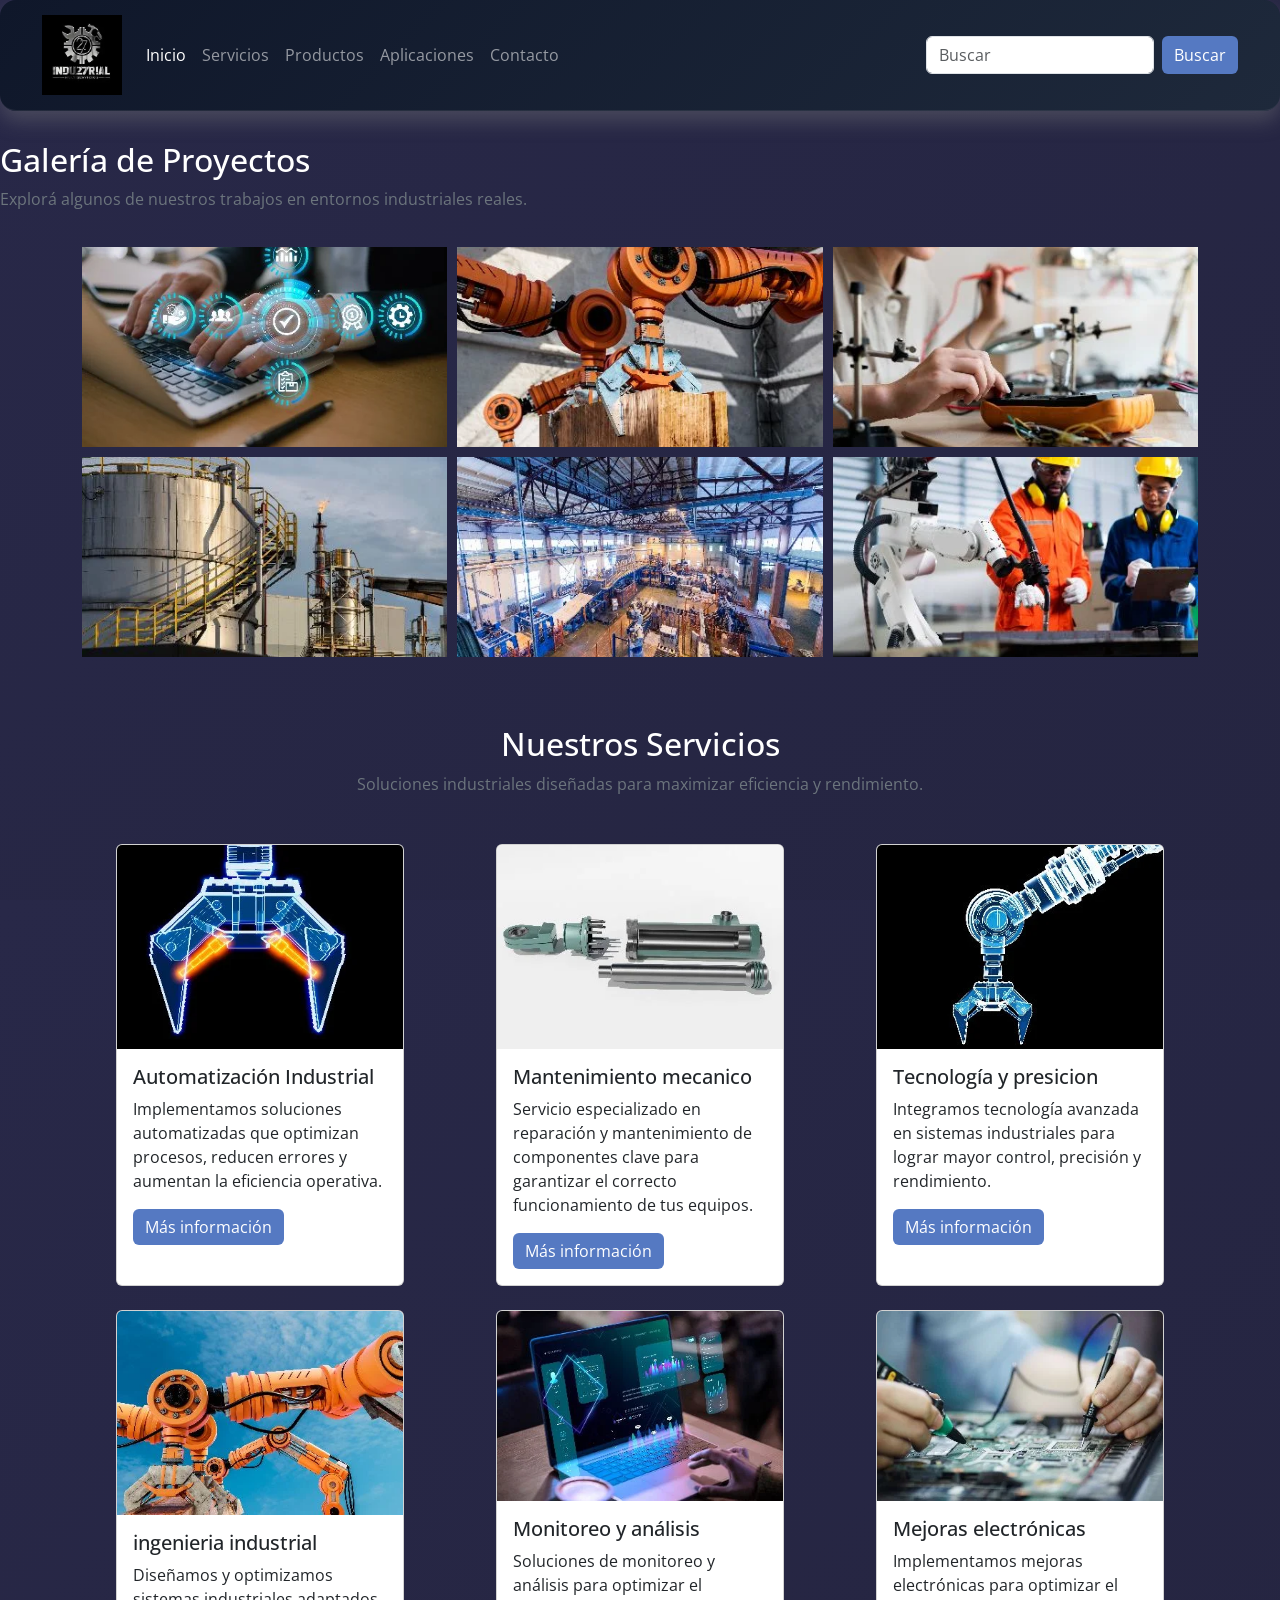
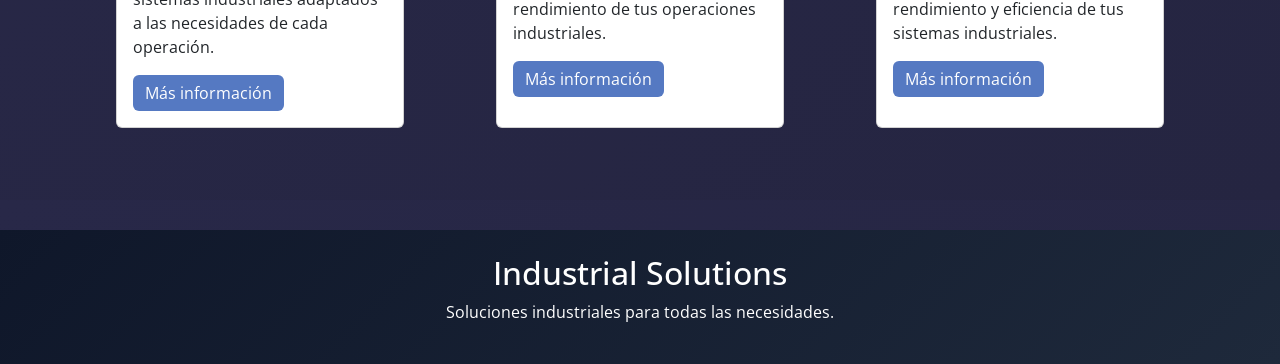
==== commit 8b30ac42: "confeccion de page aplicacines" ====
--- a/index.html
+++ b/index.html
@@ -22,7 +22,7 @@
 
 <body>
     <header>
-        <nav class="navbar navbar-expand-lg navbar-dark bg-dark rounded-4">
+        <nav class="navbar navbar-expand-lg navbar-dark rounded-4 mi-header" data-aos="fade-down" data-aos-duration="1000">
             <div class="container-fluid">
                 <a class="navbar-brand" href="#"><img src="assets/img/logo.webp" width="80" alt="logo"></a>
                 <button class="navbar-toggler" type="button" data-bs-toggle="collapse"
@@ -171,7 +171,7 @@
             </section>
         </section>
     </main>
-    <footer class="bg-dark text-white text-center p-4 mt-5" data-aos="fade-up" data-aos-duration="1000">
+    <footer class="text-white text-center p-4 mt-5 mi-footer" data-aos="fade-up" data-aos-duration="1000">
         <h2>Industrial Solutions</h2>
         <p>Soluciones industriales para todas las necesidades.</p>
     </footer>
--- a/assets/css/styles.css
+++ b/assets/css/styles.css
@@ -3,6 +3,7 @@
   padding: 0;
   margin: 0;
   box-sizing: border-box;
+  font-family: "Open Sans", sans-serif;
 }
 
 body {
@@ -31,29 +32,30 @@
   }
 }
 
-header {
-  background-color: rgba(37, 6, 66, 0.179);
+.mi-header {
+  background: linear-gradient(135deg, #0f172a, #1e293b) !important;
   padding: 10px 30px;
   box-shadow: 0 10px 20px rgba(128, 128, 128, 0.383);
-}
-header nav ul {
+  border-bottom: 1px solid rgba(255, 255, 255, 0.08);
+}
+.mi-header nav ul {
   list-style: none;
   display: flex;
   column-gap: 10px;
 }
-header nav ul li a {
+.mi-header nav ul li a {
   text-decoration: none;
   color: rgb(85, 121, 194);
   text-transform: uppercase;
   font-weight: 600;
 }
-header nav ul li:hover .submenu {
+.mi-header nav ul li:hover .submenu {
   display: block;
 }
-header nav ul .lista {
+.mi-header nav ul .lista {
   position: relative;
 }
-header nav ul .lista .submenu {
+.mi-header nav ul .lista .submenu {
   display: none;
   position: absolute;
   top: 20px;
@@ -62,15 +64,11 @@
   width: 180px;
   background-color: rgba(245, 245, 220, 0.837);
 }
-header nav ul .lista .submenu li {
+.mi-header nav ul .lista .submenu li {
   margin-bottom: 5px;
 }
-header #menu-hamburguesa {
+.mi-header #menu-hamburguesa {
   display: none;
-}
-
-main {
-  flex: 1;
 }
 
 main {
@@ -78,8 +76,8 @@
   padding: 30px 0;
 }
 
-footer {
-  background-color: black;
+.mi-footer {
+  background: linear-gradient(135deg, #0f172a, #1e293b);
   color: white;
   padding: 10px;
 }
@@ -149,11 +147,33 @@
     box-shadow: 0 10px 25px rgba(227, 222, 222, 0.3);
   }
 }
-.card {
+.card-base, .productos .card-producto, .card-aplicacion {
+  background: #1f1f2e;
+  border-radius: 12px;
+  overflow: hidden;
   border: 1px solid rgba(255, 255, 255, 0.08);
-  transition: 0.3s;
-}
-.card:hover {
+  transition: all 0.3s ease;
+  backdrop-filter: blur(6px);
+  filter: brightness(0.9);
+}
+.card-base img, .productos .card-producto img, .card-aplicacion img {
+  width: 100%;
+  height: 180px;
+  object-fit: cover;
+}
+.card-base .contenido, .productos .card-producto .contenido, .card-aplicacion .contenido {
+  padding: 18px;
+}
+.card-base .contenido h3, .productos .card-producto .contenido h3, .card-aplicacion .contenido h3 {
+  margin-bottom: 10px;
+  font-size: 1.2rem;
+  color: #fff;
+}
+.card-base .contenido p, .productos .card-producto .contenido p, .card-aplicacion .contenido p {
+  font-size: 0.9rem;
+  color: #bbb;
+}
+.card-base:hover, .productos .card-producto:hover, .card-aplicacion:hover {
   transform: translateY(-8px) scale(1.03);
   box-shadow: 0 25px 60px rgba(0, 0, 0, 0.5), 0 0 20px rgba(255, 255, 255, 0.05);
 }
@@ -168,6 +188,62 @@
   opacity: 0.8;
 }
 
+.card-aplicacion img {
+  height: 160px;
+}
+
+.grid-aplicaciones {
+  display: grid;
+  grid-template-columns: repeat(auto-fit, minmax(250px, 1fr));
+  gap: 30px;
+}
+
+.banner-aplicaciones {
+  margin: 80px 0;
+  padding: 50px 30px;
+  text-align: center;
+  background: linear-gradient(135deg, #1a1a2e, #202040);
+  border-radius: 16px;
+  border: 1px solid rgba(255, 255, 255, 0.06);
+  box-shadow: 0 20px 50px rgba(0, 0, 0, 0.5);
+}
+.banner-aplicaciones h2 {
+  color: #fff;
+  margin-bottom: 15px;
+  font-size: 1.8rem;
+}
+.banner-aplicaciones p {
+  color: #b5b5c3;
+  max-width: 600px;
+  margin: 0 auto;
+}
+
+.cta-aplicaciones {
+  text-align: center;
+  padding: 70px 20px;
+  background: rgba(255, 255, 255, 0.02);
+  border-top: 1px solid rgba(255, 255, 255, 0.05);
+  border-bottom: 1px solid rgba(255, 255, 255, 0.05);
+}
+.cta-aplicaciones h2 {
+  color: #fff;
+  margin-bottom: 25px;
+  font-size: 1.8rem;
+}
+.cta-aplicaciones .btn {
+  background: linear-gradient(135deg, #3a7bd5, #00c6ff);
+  border: none;
+  padding: 12px 30px;
+  border-radius: 30px;
+  color: #fff;
+  font-weight: 600;
+  transition: all 0.3s ease;
+}
+.cta-aplicaciones .btn:hover {
+  transform: translateY(-3px);
+  box-shadow: 0 10px 25px rgba(0, 198, 255, 0.4);
+}
+
 .productos {
   padding: 20px 20px 20px 20px;
 }
@@ -175,16 +251,6 @@
   display: grid;
   grid-template-columns: repeat(3, 1fr);
   gap: 30px;
-}
-.productos .card-producto {
-  background: #1f1f2e;
-  border-radius: 12px;
-  overflow: hidden;
-  transition: all 0.3s ease;
-}
-.productos .card-producto:hover {
-  transform: translateY(-10px);
-  box-shadow: 0 20px 50px rgba(0, 0, 0, 0.4);
 }
 .productos .card-producto img {
   width: 100%;
@@ -225,7 +291,6 @@
   box-shadow: 0 20px 60px rgba(0, 0, 0, 0.4);
 }
 
-/* IZQUIERDA */
 .contact-info {
   padding: 40px;
   background: linear-gradient(135deg, #4f46e5, #6366f1);
@@ -247,7 +312,6 @@
   margin-bottom: 10px;
 }
 
-/* DERECHA */
 .contact-form {
   padding: 40px;
   display: flex;
@@ -321,5 +385,15 @@
     height: 150px;
   }
 }
+@media (max-width: 1024px) {
+  .aplicaciones .grid-aplicaciones {
+    grid-template-columns: repeat(2, 1fr);
+  }
+}
+@media (max-width: 600px) {
+  .aplicaciones .grid-aplicaciones {
+    grid-template-columns: 1fr;
+  }
+}
 
 /*# sourceMappingURL=styles.css.map */
